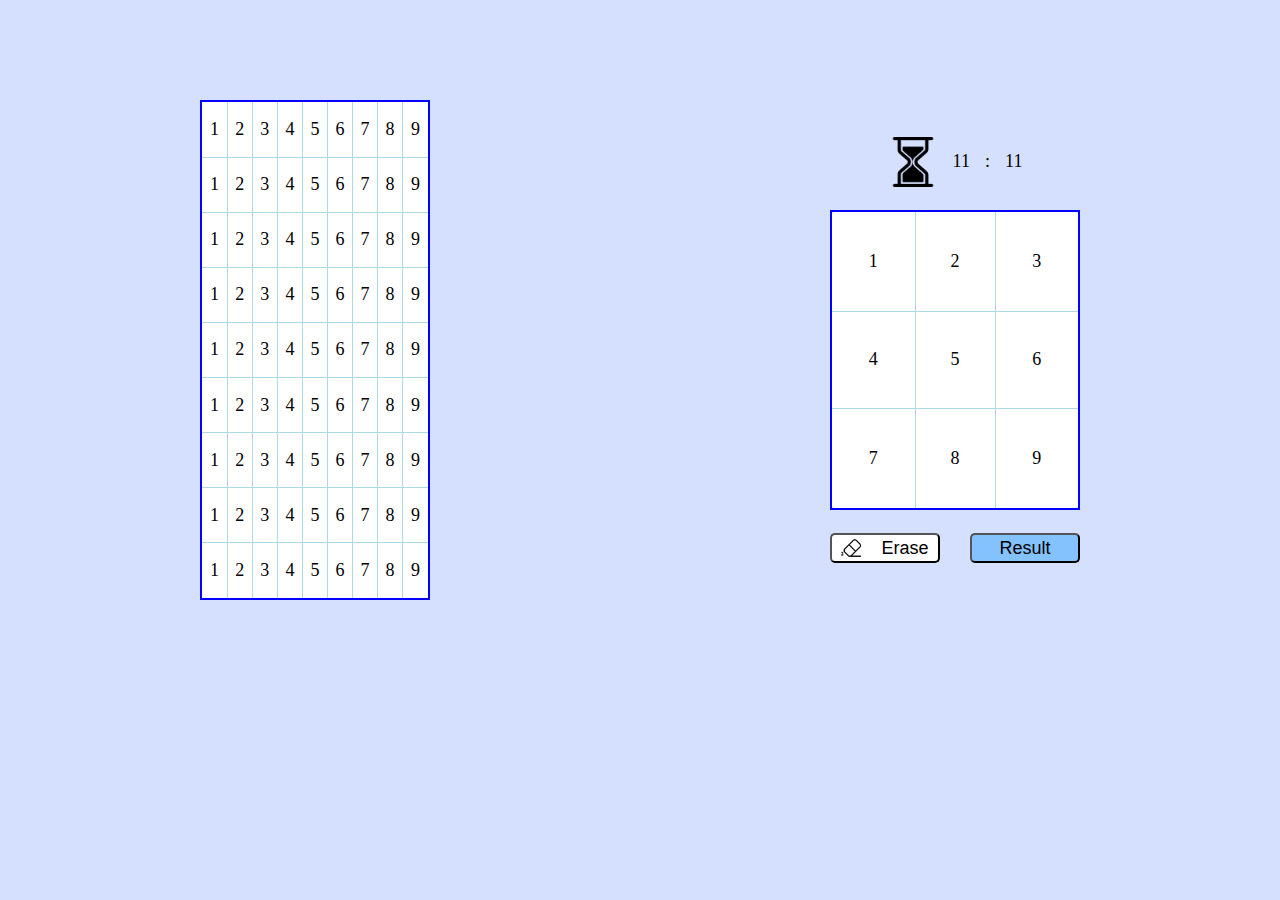
==== game.html @ 30cc5981 "started" ====
<!DOCTYPE html>
<html lang="en">
<head>
    <meta charset="UTF-8">
    <meta name="viewport" content="width=device-width, initial-scale=1.0">
    <title>Mind Matrix</title>
    <link rel="icon" href="./assests/icon1.png">
    <link rel="stylesheet" href="./game.css">
</head>
<body class="flex">
    <!-- <div> -->
        <table class="gameTable">
            <tr>
                <td>
                    1
                </td>
                <td>
                    2
                </td>
                <td>
                    3
                </td>
                <td>
                    4
                </td>
                <td>
                    5
                </td>
                <td>
                    6
                </td>
                <td>
                    7
                </td>
                <td>
                    8
                </td>
                <td>
                    9
                </td>
            </tr>
            <tr>
                <td>
                    1
                </td>
                <td>
                    2
                </td>
                <td>
                    3
                </td>
                <td>
                    4
                </td>
                <td>
                    5
                </td>
                <td>
                    6
                </td>
                <td>
                    7
                </td>
                <td>
                   8
                </td>
                <td>
                    9
                </td>
            </tr>
            <tr>
                <td>
                    1
                </td>
                <td>
                    2
                </td>
                <td>
                    3
                </td>
                <td>
                    4
                </td>
                <td>
                    5
                </td>
                <td>
                    6
                </td>
                <td>
                    7
                </td>
                <td>
                    8
                </td>
                <td>
                    9
                </td>
            </tr>
            <tr>
                <td>
                    1
                </td>
                <td>
                    2
                </td>
                <td>
                    3
                </td>
                <td>
                    4
                </td>
                <td>
                    5
                </td>
                <td>
                    6
                </td>
                <td>
                    7
                </td>
                <td>
                    8
                </td>
                <td>
                    9
                </td>
            </tr>
            <tr>
                <td>
                    1
                </td>
                <td>
                    2
                </td>
                <td>
                    3
                </td>
                <td>
                    4
                </td>
                <td>
                    5
                </td>
                <td>
                    6
                </td>
                <td>
                    7
                </td>
                <td>
                    8
                </td>
                <td>
                    9
                </td>
            </tr>
            <tr>
                <td>
                    1
                </td>
                <td>
                    2
                </td>
                <td>
                    3
                </td>
                <td>
                    4
                </td>
                <td>
                    5
                </td>
                <td>
                    6
                </td>
                <td>
                    7
                </td>
                <td>
                    8
                </td>
                <td>
                    9
                </td>
            </tr>
            <tr>
                <td>
                    1
                </td>
                <td>
                    2
                </td>
                <td>
                    3
                </td>
                <td>
                    4
                </td>
                <td>
                    5
                </td>
                <td>
                    6
                </td>
                <td>
                    7
                </td>
                <td>
                    8
                </td>
                <td>
                    9
                </td>
            </tr>
            <tr>
                <td>
                    1
                </td>
                <td>
                    2
                </td>
                <td>
                    3
                </td>
                <td>
                    4
                </td>
                <td>
                    5
                </td>
                <td>
                    6
                </td>
                <td>
                    7
                </td>
                <td>
                    8
                </td>
                <td>
                    9
                </td>
            </tr>
            <tr>
                <td>
                    1
                </td>
                <td>
                    2
                </td>
                <td>
                    3
                </td>
                <td>
                    4
                </td>
                <td>
                    5
                </td>
                <td>
                    6
                </td>
                <td>
                    7
                </td>
                <td>
                    8
                </td>
                <td>
                    9
                </td>
            </tr>
        </table>
    <!-- </div> -->
    <div class="rest flex">
        <div class="flex clock">
            <img src="./assests/sand-clock.png" alt=""><span>11</span>:<span>11</span>
        </div>
        <div>
            <table id="numpad">
                <tr>
                    <td>
                        1
                    </td>
                    <td>
                        2
                    </td>
                    <td>
                        3
                    </td>
                </tr>
                <tr>
                    <td>
                        4
                    </td>
                    <td>
                        5
                    </td>
                    <td>
                        6
                    </td>
                </tr>
                <tr>
                    <td>
                        7
                    </td>
                    <td>
                        8
                    </td>
                    <td>
                        9
                    </td>
                </tr>
            </table>
        </div>
        <div class="flex erase-result">   <!--erase and result-->
                <button class="erase flex">
                   <img src="./assests/eraser.png" alt="" > Erase
                </button>
                <button class="resultButton">
                    Result
                </button>
        </div>
    </div>
</body>
</html>
---- game.css ----
*{
    margin: 0;
    padding: 0;
    box-sizing: border-box;
    text-align: center;
    font-size: large;
}

body{
    background-color: #d5e0ff;
    justify-content: space-between;
    align-items: center;
    gap: 400px;
    padding: 100px 200px;
    /* border: 2px solid red; */
}

.flex{
    display: flex;
}


table{
    background-color: white;
    border: 2px solid blue;
    border-collapse: collapse;
}

td{
    border: 1px solid lightblue;
}

img{
    height: 50px;        /* for stopwatch*/
}

.gameTable{             /*grid of the game*/
    width: 500px;
    height: 500px;
    /* border: 1px solid blue; */
}

.rest{
    /* border: 2px solid red; */
    justify-content: space-around;
    align-items: center;
    flex-direction: column;
    height: 450px;
}

#numpad{
    width: 250px;
    height: 300px;
    border-radius: 10px;
}

.erase-result{
    justify-content: space-between;
    align-items: center;
    width: 250px;
    height: 30px;
}

.erase{
    align-items: center;
    justify-content: center;
    flex-direction: row;
    background-color: white;
    border-radius:5px;
    width: 110px;
    height: 30px;
}

.erase img{
    height: 20px;
    padding-right: 20px;
}


.clock{
    align-items: center;
    justify-content: space-around;
    /* border: 2px solid; */
    width: 150px;
}

.resultButton{
    /* background-color: #84c1fe; */
    border-radius: 5px;
    background: rgba(5, 146, 253, 0.39);
    height: 30px;
    width: 110px;
}
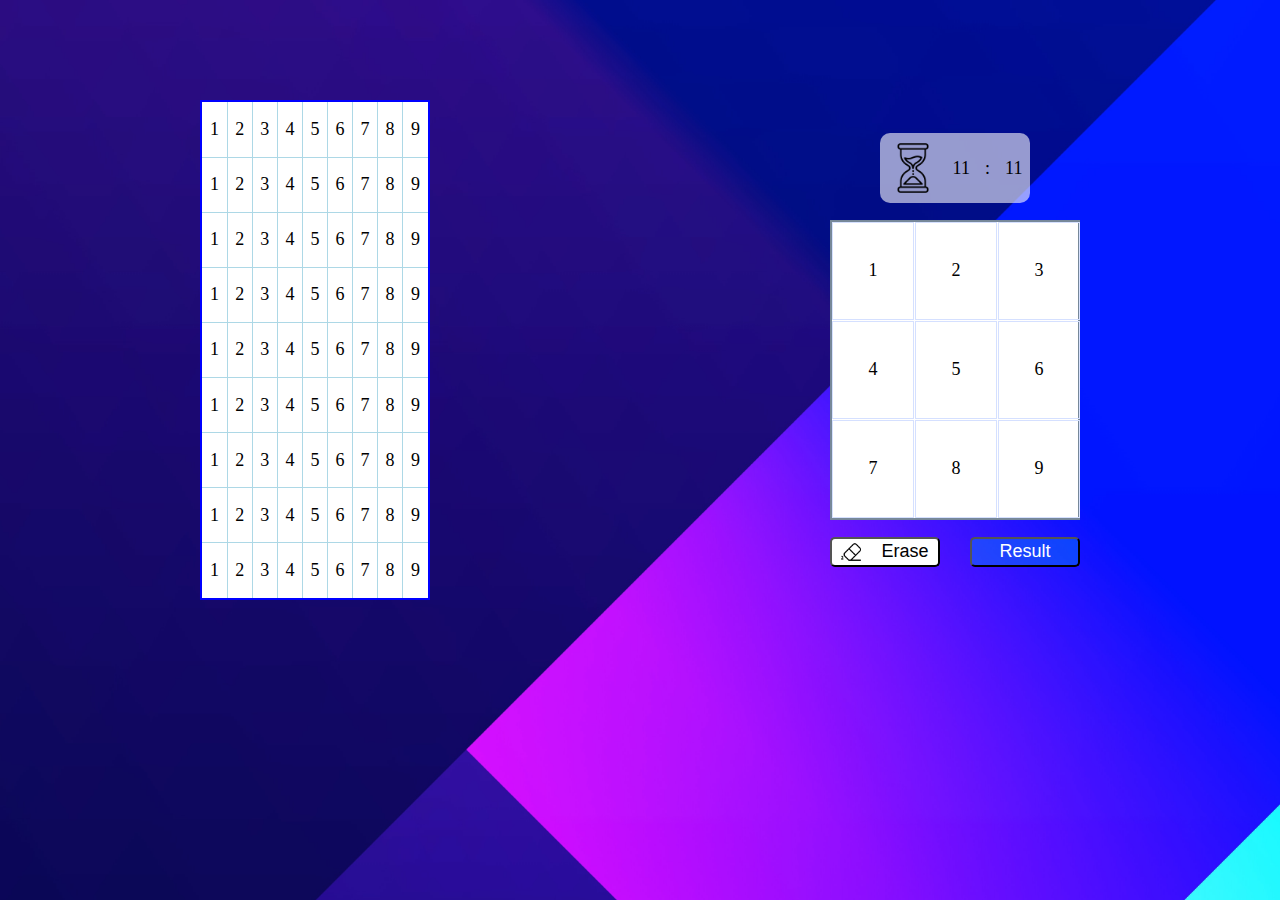
==== commit 5af096c7: "made some changes" ====
--- a/game.html
+++ b/game.html
@@ -275,44 +275,36 @@
     <!-- </div> -->
     <div class="rest flex">
         <div class="flex clock">
-            <img src="./assests/sand-clock.png" alt=""><span>11</span>:<span>11</span>
+            <img src="./assests/timer.png" alt=""><span>11</span>:<span>11</span>
         </div>
-        <div>
-            <table id="numpad">
-                <tr>
-                    <td>
-                        1
-                    </td>
-                    <td>
-                        2
-                    </td>
-                    <td>
-                        3
-                    </td>
-                </tr>
-                <tr>
-                    <td>
-                        4
-                    </td>
-                    <td>
-                        5
-                    </td>
-                    <td>
-                        6
-                    </td>
-                </tr>
-                <tr>
-                    <td>
-                        7
-                    </td>
-                    <td>
-                        8
-                    </td>
-                    <td>
-                        9
-                    </td>
-                </tr>
-            </table>
+        <div class="numpad">
+            <div class="cell">
+                1
+            </div>
+            <div class="cell">
+                2
+            </div>
+            <div class="cell">
+                3
+            </div>
+            <div class="cell">
+                4
+            </div>
+            <div class="cell">
+                5
+            </div>
+            <div class="cell">
+                6
+            </div>
+            <div class="cell">
+                7
+            </div>
+            <div class="cell">
+                8
+            </div>
+            <div class="cell">
+                9
+            </div>
         </div>
         <div class="flex erase-result">   <!--erase and result-->
                 <button class="erase flex">
--- a/game.css
+++ b/game.css
@@ -8,6 +8,8 @@
 
 body{
     background-color: #d5e0ff;
+    background-image: url("./assests/background-gameover.jpg");
+    background-size: cover;
     justify-content: space-between;
     align-items: center;
     gap: 400px;
@@ -48,10 +50,23 @@
     height: 450px;
 }
 
-#numpad{
+
+.numpad{
+    display: grid;
+    grid-template-columns: repeat(3,1fr);
+    grid-gap:1px;
     width: 250px;
     height: 300px;
-    border-radius: 10px;
+    background-color: white;
+    border: 2px solid lightslategray;
+}
+.cell{
+    display: flex;
+    align-items: center;
+    justify-content: center;
+    border: 1px solid#d5e0ff;
+    width: 82px;
+    cursor: pointer;
 }
 
 .erase-result{
@@ -82,6 +97,10 @@
     justify-content: space-around;
     /* border: 2px solid; */
     width: 150px;
+    /* color: white; */
+    background-color: rgba(255, 255, 255, 0.59);
+    border-radius: 10px;
+    height: 70px;
 }
 
 .resultButton{
@@ -90,4 +109,56 @@
     background: rgba(5, 146, 253, 0.39);
     height: 30px;
     width: 110px;
-}+    color: white;
+}
+
+
+
+
+
+/* Your existing CSS code here */
+
+/* Mobile-responsive styles */
+@media (max-width: 480px) {
+    body {
+        padding: 20px;
+        gap: 20px;
+        height: 100vh;
+        background-repeat: no-repeat;
+    }
+    .flex{
+        flex-direction: column;
+        align-items: center;
+    }
+    .clock{
+        flex-direction: row;
+        order: 3;
+    }
+    .numpad{
+        order: 1;
+        display: flex;
+        justify-content: space-between;
+        height: 40px;
+        width: 100%;
+    }
+    .erase-result{
+        order: 2;
+        flex-direction: row;
+    }
+    .erase{
+        flex-direction: row;
+    }
+    .gameTable{
+        width: 100%;
+        height: 400px;
+        margin-top: 60px;
+    }
+    .rest{
+        margin-bottom: 50px;
+        justify-content: space-between;
+        height: 200px;
+    }
+    .cell{
+        width: 40px;
+    }
+}
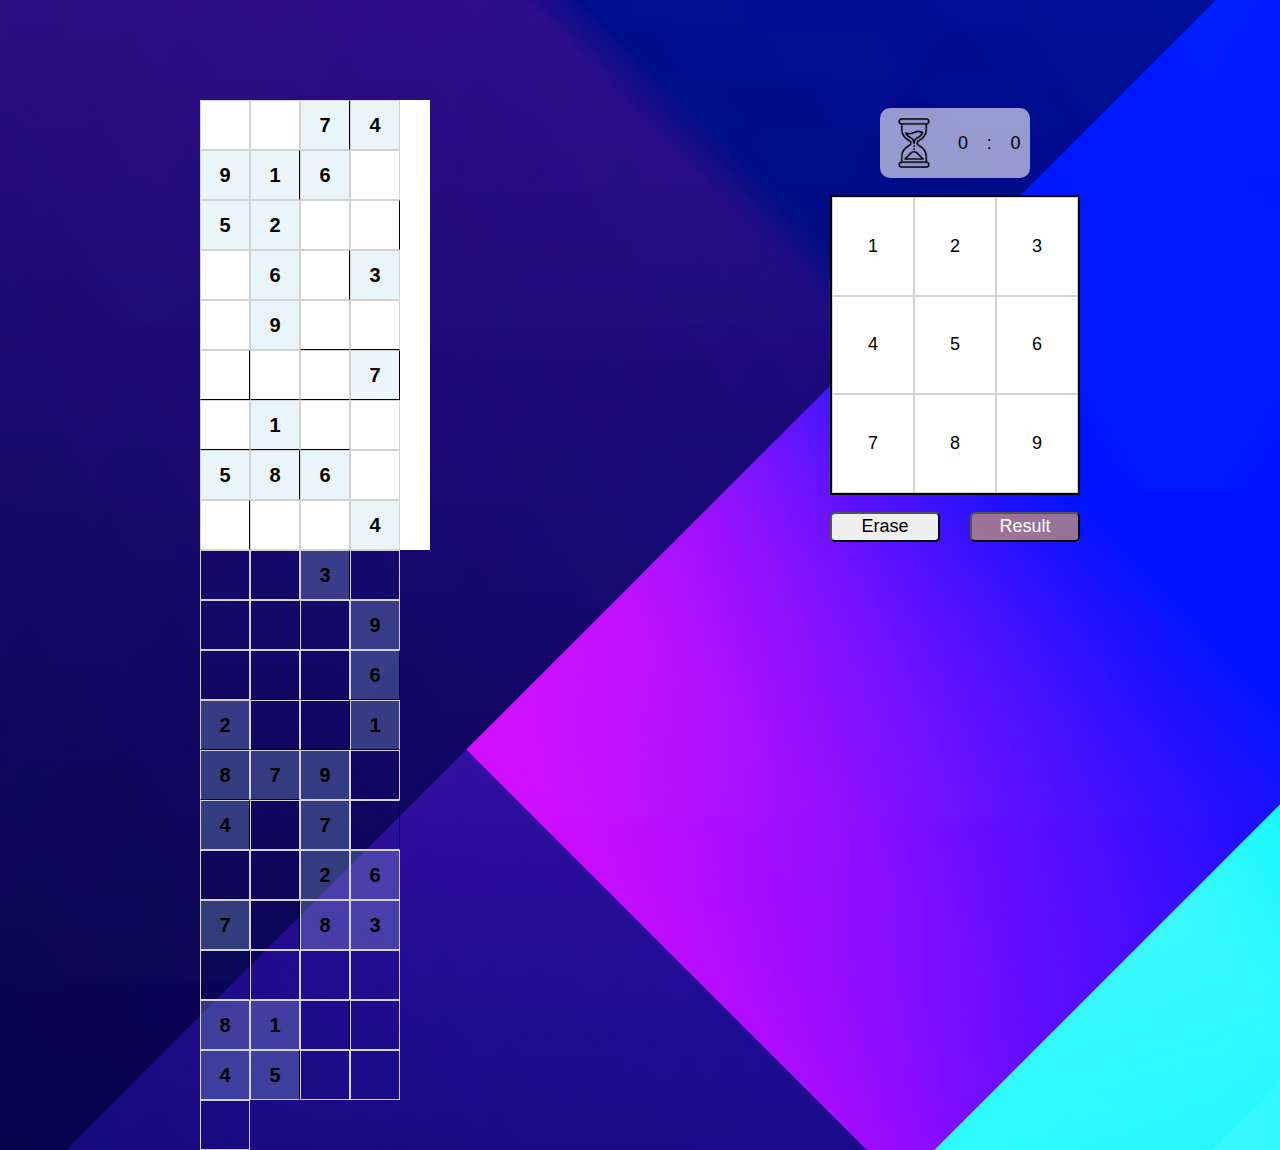
==== commit 7f4da1e6: "made functional" ====
--- a/game.html
+++ b/game.html
@@ -8,277 +8,14 @@
     <link rel="stylesheet" href="./game.css">
 </head>
 <body class="flex">
-    <!-- <div> -->
-        <table class="gameTable">
-            <tr>
-                <td>
-                    1
-                </td>
-                <td>
-                    2
-                </td>
-                <td>
-                    3
-                </td>
-                <td>
-                    4
-                </td>
-                <td>
-                    5
-                </td>
-                <td>
-                    6
-                </td>
-                <td>
-                    7
-                </td>
-                <td>
-                    8
-                </td>
-                <td>
-                    9
-                </td>
-            </tr>
-            <tr>
-                <td>
-                    1
-                </td>
-                <td>
-                    2
-                </td>
-                <td>
-                    3
-                </td>
-                <td>
-                    4
-                </td>
-                <td>
-                    5
-                </td>
-                <td>
-                    6
-                </td>
-                <td>
-                    7
-                </td>
-                <td>
-                   8
-                </td>
-                <td>
-                    9
-                </td>
-            </tr>
-            <tr>
-                <td>
-                    1
-                </td>
-                <td>
-                    2
-                </td>
-                <td>
-                    3
-                </td>
-                <td>
-                    4
-                </td>
-                <td>
-                    5
-                </td>
-                <td>
-                    6
-                </td>
-                <td>
-                    7
-                </td>
-                <td>
-                    8
-                </td>
-                <td>
-                    9
-                </td>
-            </tr>
-            <tr>
-                <td>
-                    1
-                </td>
-                <td>
-                    2
-                </td>
-                <td>
-                    3
-                </td>
-                <td>
-                    4
-                </td>
-                <td>
-                    5
-                </td>
-                <td>
-                    6
-                </td>
-                <td>
-                    7
-                </td>
-                <td>
-                    8
-                </td>
-                <td>
-                    9
-                </td>
-            </tr>
-            <tr>
-                <td>
-                    1
-                </td>
-                <td>
-                    2
-                </td>
-                <td>
-                    3
-                </td>
-                <td>
-                    4
-                </td>
-                <td>
-                    5
-                </td>
-                <td>
-                    6
-                </td>
-                <td>
-                    7
-                </td>
-                <td>
-                    8
-                </td>
-                <td>
-                    9
-                </td>
-            </tr>
-            <tr>
-                <td>
-                    1
-                </td>
-                <td>
-                    2
-                </td>
-                <td>
-                    3
-                </td>
-                <td>
-                    4
-                </td>
-                <td>
-                    5
-                </td>
-                <td>
-                    6
-                </td>
-                <td>
-                    7
-                </td>
-                <td>
-                    8
-                </td>
-                <td>
-                    9
-                </td>
-            </tr>
-            <tr>
-                <td>
-                    1
-                </td>
-                <td>
-                    2
-                </td>
-                <td>
-                    3
-                </td>
-                <td>
-                    4
-                </td>
-                <td>
-                    5
-                </td>
-                <td>
-                    6
-                </td>
-                <td>
-                    7
-                </td>
-                <td>
-                    8
-                </td>
-                <td>
-                    9
-                </td>
-            </tr>
-            <tr>
-                <td>
-                    1
-                </td>
-                <td>
-                    2
-                </td>
-                <td>
-                    3
-                </td>
-                <td>
-                    4
-                </td>
-                <td>
-                    5
-                </td>
-                <td>
-                    6
-                </td>
-                <td>
-                    7
-                </td>
-                <td>
-                    8
-                </td>
-                <td>
-                    9
-                </td>
-            </tr>
-            <tr>
-                <td>
-                    1
-                </td>
-                <td>
-                    2
-                </td>
-                <td>
-                    3
-                </td>
-                <td>
-                    4
-                </td>
-                <td>
-                    5
-                </td>
-                <td>
-                    6
-                </td>
-                <td>
-                    7
-                </td>
-                <td>
-                    8
-                </td>
-                <td>
-                    9
-                </td>
-            </tr>
-        </table>
-    <!-- </div> -->
+    <div class="gameTable">
+    </div>
     <div class="rest flex">
         <div class="flex clock">
-            <img src="./assests/timer.png" alt=""><span>11</span>:<span>11</span>
+            <img src="./assests/timer.png" alt=""><span id="minutes">11</span>:<span id="seconds">11</span>
         </div>
         <div class="numpad">
-            <div class="cell">
+            <!-- <div class="cell">
                 1
             </div>
             <div class="cell">
@@ -304,16 +41,18 @@
             </div>
             <div class="cell">
                 9
-            </div>
+            </div> -->
         </div>
         <div class="flex erase-result">   <!--erase and result-->
-                <button class="erase flex">
-                   <img src="./assests/eraser.png" alt="" > Erase
+                <button class="erase flex" id=" ">
+                   Erase
                 </button>
-                <button class="resultButton">
+                <button class="result">
                     Result
                 </button>
         </div>
     </div>
+
+    <script src="./game.js"></script>
 </body>
 </html>
--- a/game.css
+++ b/game.css
@@ -14,6 +14,7 @@
     align-items: center;
     gap: 400px;
     padding: 100px 200px;
+    font-family: Arial, Helvetica, sans-serif;
     /* border: 2px solid red; */
 }
 
@@ -21,28 +22,52 @@
     display: flex;
 }
 
-
-table{
-    background-color: white;
-    border: 2px solid blue;
-    border-collapse: collapse;
-}
-
-td{
-    border: 1px solid lightblue;
-}
-
 img{
     height: 50px;        /* for stopwatch*/
 }
 
 .gameTable{             /*grid of the game*/
-    width: 500px;
-    height: 500px;
-    /* border: 1px solid blue; */
+    width: 450px;
+    height: 450px;
+    /* border: 1px solid red; */
+    background-color: white;
+    margin: 0 auto;
+    display: flex;
+    flex-wrap: wrap;
 }
 
-.rest{
+
+.tile {
+    width: 50px; 
+    height: 50px;
+    border: 1px solid lightgray;
+    cursor: pointer;
+
+    /* Text */
+    font-size: 20px;
+    font-weight: bold;
+    display: flex;
+    justify-content: center;
+    align-items: center;
+}
+
+.horizontal-line{
+    border-bottom: 1px solid black;
+}
+
+.vertical-line{
+    border-right: 1px solid black;
+}
+
+.tile-start {
+    background-color: rgba(173, 216, 230, 0.25);
+}
+
+.number-selected {
+    background-color: rgba(128, 128, 128, 0.641);
+}
+
+.rest{                      /* Everthing except the gameTable */
     /* border: 2px solid red; */
     justify-content: space-around;
     align-items: center;
@@ -54,17 +79,16 @@
 .numpad{
     display: grid;
     grid-template-columns: repeat(3,1fr);
-    grid-gap:1px;
     width: 250px;
     height: 300px;
     background-color: white;
-    border: 2px solid lightslategray;
+    border: 2px solid black;
 }
-.cell{
+.cell{          /*for the numbers in numberpad */
     display: flex;
     align-items: center;
     justify-content: center;
-    border: 1px solid#d5e0ff;
+    border: 1px solid lightgray;
     width: 82px;
     cursor: pointer;
 }
@@ -79,18 +103,12 @@
 .erase{
     align-items: center;
     justify-content: center;
-    flex-direction: row;
-    background-color: white;
+    /* background-color: white; */
     border-radius:5px;
     width: 110px;
     height: 30px;
+    cursor: pointer;
 }
-
-.erase img{
-    height: 20px;
-    padding-right: 20px;
-}
-
 
 .clock{
     align-items: center;
@@ -103,20 +121,15 @@
     height: 70px;
 }
 
-.resultButton{
+.result{
     /* background-color: #84c1fe; */
     border-radius: 5px;
-    background: rgba(5, 146, 253, 0.39);
+    background-color: rgba(202, 152, 112, 0.721);
     height: 30px;
     width: 110px;
     color: white;
+    cursor: pointer;
 }
-
-
-
-
-
-/* Your existing CSS code here */
 
 /* Mobile-responsive styles */
 @media (max-width: 480px) {
@@ -145,20 +158,23 @@
         order: 2;
         flex-direction: row;
     }
-    .erase{
-        flex-direction: row;
-    }
     .gameTable{
-        width: 100%;
-        height: 400px;
+        width: 342px;
+        height: 342px;
         margin-top: 60px;
     }
+
+    .tile{
+        width: 38px;
+        height: 38px;
+    }
+
     .rest{
-        margin-bottom: 50px;
+        margin-bottom: 80px;
         justify-content: space-between;
         height: 200px;
     }
     .cell{
         width: 40px;
     }
-}
+}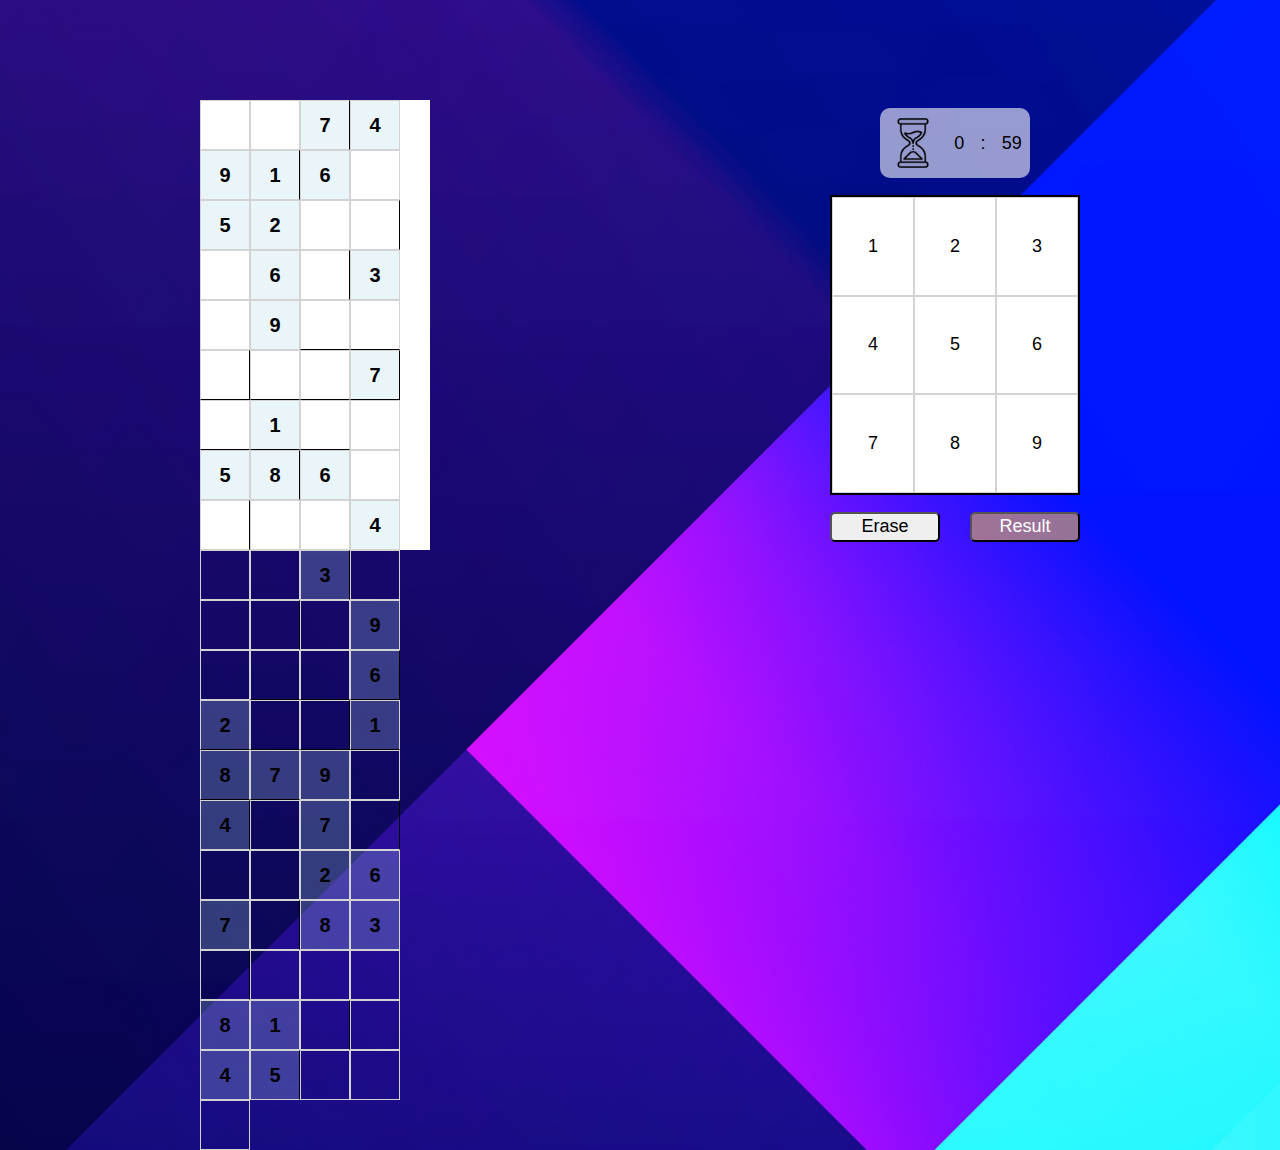
==== commit d744704c: "made functional" ====
--- a/game.html
+++ b/game.html
@@ -15,33 +15,6 @@
             <img src="./assests/timer.png" alt=""><span id="minutes">11</span>:<span id="seconds">11</span>
         </div>
         <div class="numpad">
-            <!-- <div class="cell">
-                1
-            </div>
-            <div class="cell">
-                2
-            </div>
-            <div class="cell">
-                3
-            </div>
-            <div class="cell">
-                4
-            </div>
-            <div class="cell">
-                5
-            </div>
-            <div class="cell">
-                6
-            </div>
-            <div class="cell">
-                7
-            </div>
-            <div class="cell">
-                8
-            </div>
-            <div class="cell">
-                9
-            </div> -->
         </div>
         <div class="flex erase-result">   <!--erase and result-->
                 <button class="erase flex" id=" ">
